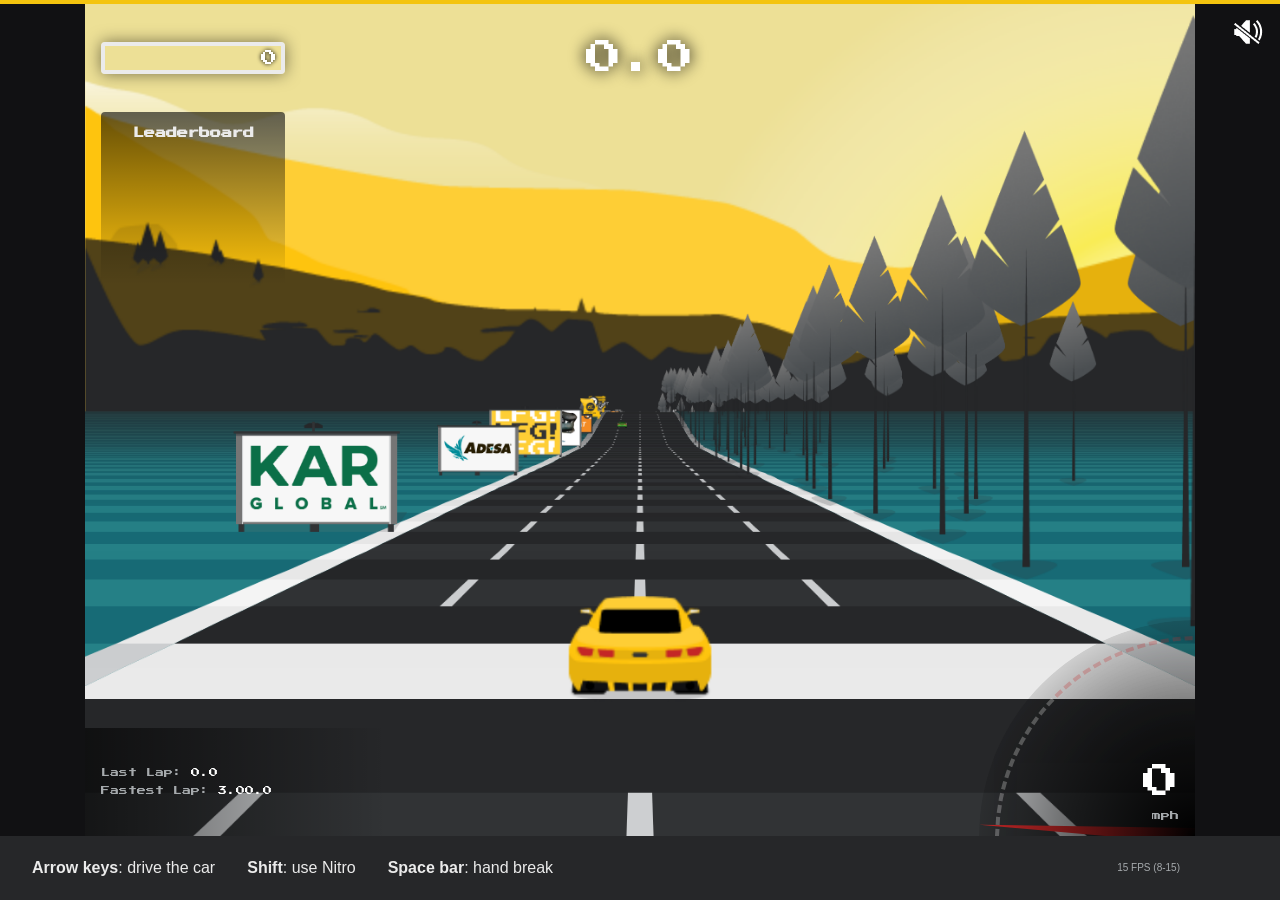
==== games/outrun/index.html @ 24c43a64 "feat: atualiza PIXEL com carrossel, nova identidade visual e melhorias" ====
<!DOCTYPE html> 

<html>
  <head>
    <title>Outrun JS</title>
    <meta http-equiv="Content-Type" content="text/html; charset=utf-8"/>
    <link href="./styles/style.css" rel="stylesheet" type="text/css" />
    <link href="./styles/leaderboard.css" rel="stylesheet" type="text/css" />
  </head> 

  <body> 
    <div id="wrapper">
      <!-- TOPBAR -->
      <header id="header">
        <audio id='music' muted='true' loop>
          <source src="music/racer.ogg">
          <source src="music/racer.mp3">
        </audio>
        <button id="mute" onclick="Game.playMusic();" class=' on'>Music</button>
      </header>
      
      <!-- CONTENT -->
      <main id="content">
        <div id="racer">
          <div id="hud">
            <!-- Leaderboard -->
            <div class="leaderboard">
              <h1>Leaderboard</h1>
              <ol id="leaderboard-list">
                <!-- Ranking -->
              </ol>
            </div>
            <!-- Speed -->
            <div id="speed">
              <span id="speed_value" class="value">0</span>
              <i id="speed_slider"></i>
            </div>
            <div id="nitro">
              <span id="nitro_value" class="value">0</span>
              <figure id="nitro_slider_container">
                <i id="nitro_slider"></i>
              </figure>
            </div>
            <!-- Time -->
            <div id="current_lap_time">
              <span id="current_lap_time_value" class="value">0.0</span>
            </div> 
            <!-- Laps -->
            <div id="lap_time">
              <span id="last_lap_time">
                Last Lap: <span id="last_lap_time_value" class="value">0.0</span>
              </span>
              <span id="fast_lap_time">
                Fastest Lap: <span id="fast_lap_time_value" class="value">0.0</span>
              </span>
            </div>
          </div>
          <!-- Game -->
          <canvas id="canvas">Sorry, there was an error loading the canvas.</canvas>
        </div>
      </main>
      
      <!-- BOTTOMBAR -->
      <footer id="bottombar">
        <!-- Instructions -->
        <div id='instructions'>
          <p><b>Arrow keys</b>: drive the car</p>
          <p><b>Shift</b>: use Nitro</p>
          <p><b>Space bar</b>: hand break</p>
        </div>
        <!-- Options -->
        <div id="controls">
          <input id="lanes" type="hidden">
          <input id="roadWidth" type='hidden'>
          <span id="currentRoadWidth"></span>
          <input id="cameraHeight" type='hidden'>
          <span id="currentCameraHeight"></span>
          <input id="drawDistance" type='hidden'>
          <span id="currentDrawDistance"></span>
          <input id="fieldOfView" type='hidden'>
          <span id="currentFieldOfView"></span>
          <input id="fogDensity" type='hidden'>
          <span id="currentFogDensity"></span>
          <input id="resolution" type='hidden'>
        </div>
        <!-- FPS meter -->
        <div id="fps-box"></div>
      </footer>
    </div>

    <!-- JS -->
    <script src="stats.js"></script>
    <script src="common.js"></script>    
    <script>
      var fps            = 60;                      // how many 'update' frames per second
      var step           = 1/fps;                   // how long is each frame (in seconds)
      var width          = 1280;                    // logical canvas width
      var height         = 960;                     // logical canvas height
      var centrifugal    = 0.3;                     // centrifugal force multiplier when going around curves
      var offRoadDecel   = 0.99;                    // speed multiplier when off road (e.g. you lose 2% speed each update frame)
      var skySpeed       = 0.001;                   // background sky layer scroll speed when going around curve (or up hill)
      var hillSpeed      = 0.002;                   // background hill layer scroll speed when going around curve (or up hill)
      var treeSpeed      = 0.003;                   // background tree layer scroll speed when going around curve (or up hill)
      var skyOffset      = 0;                       // current sky scroll offset
      var hillOffset     = 0;                       // current hill scroll offset
      var treeOffset     = 0;                       // current tree scroll offset
      var segments       = [];                      // array of road segments
      var cars           = [];                      // array of cars on the road
      var stats          = Game.stats('fps-box');   // mr.doobs FPS counter
      var canvas         = Dom.get('canvas');       // our canvas...
      var ctx            = canvas.getContext('2d'); // ...and its drawing context
      var background     = null;                    // our background image (loaded below)
      var sprites        = null;                    // our spritesheet (loaded below)
      var resolution     = null;                    // scaling factor to provide resolution independence (computed)
      var roadWidth      = 2000;                    // actually half the roads width, easier math if the road spans from -roadWidth to +roadWidth
      var segmentLength  = 200;                     // length of a single segment
      var rumbleLength   = 2;                       // number of segments per red/white rumble strip
      var trackLength    = null;                    // z length of entire track (computed)
      var lanes          = 4;                       // number of lanes
      var fieldOfView    = 100;                     // angle (degrees) for field of view
      var cameraHeight   = 1280;                    // z height of camera
      var cameraDepth    = null;                    // z distance camera is from screen (computed)
      var drawDistance   = 280;                     // number of segments to draw
      var playerX        = 0;                       // player x offset from center of road (-1 to 1 to stay independent of roadWidth)
      var playerZ        = null;                    // player relative z distance from camera (computed)
      var fogDensity     = 6;                       // exponential fog density
      var position       = 0;                       // current camera Z position (add playerZ to get player's absolute Z position)
      var speed          = 0;                       // current speed
      var maxSpeed       = segmentLength/step;      // top speed (ensure we can't move more than 1 segment in a single frame to make collision detection easier)
      var accel          =  maxSpeed/5;             // acceleration rate - tuned until it 'felt' right
      var breaking       = -maxSpeed;               // deceleration rate when braking
      var decel          = -maxSpeed/5;             // 'natural' deceleration rate when neither accelerating, nor braking
      var handBreak      = -(maxSpeed*2);           // BLC hand break
      var lightSpeed     =  maxSpeed*1.25;          // BLC light speed
      var offRoadDecel   = -maxSpeed/2;             // off road deceleration is somewhere in between
      var offRoadLimit   =  maxSpeed/4;             // limit when off road deceleration no longer applies (e.g. you can always go at least this speed even when off road)
      var totalCars      = 200;                     // total number of cars on the road
      var currentLapTime = 0;                       // current lap time
      var lastLapTime    = null;                    // last lap time
      var carNitro       = 0;
      var maxNitro       = 100;
      var minNitro       = maxNitro * 0.2;
      var nitroReload    = false;
      var leaderboard    = [];
      var urlParams      = new URLSearchParams(window.location.search);
      var username       = urlParams.get('username'); 
      var keyLeft        = false;
      var keyRight       = false;
      var keyFaster      = false;
      var keySlower      = false;
      var keyHandBreak   = false;
      var keyLightSpeed  = false;
      var lightSpeedMode = false;
      var fillingNitroCounter = 0;
      var usingNitroCounter = 0;
      var routeProgress = 0;

      var hud = {
        speed:            { value: null, dom: Dom.get('speed_value')            },
        nitro:            { value: null, dom: Dom.get('nitro_value')            },
        current_lap_time: { value: null, dom: Dom.get('current_lap_time_value') },
        last_lap_time:    { value: null, dom: Dom.get('last_lap_time_value')    },
        fast_lap_time:    { value: null, dom: Dom.get('fast_lap_time_value')    }
      }

      //=========================================================================
      // UPDATE THE GAME WORLD
      //=========================================================================
      function update(dt) {
        var n, car, carW, sprite, spriteW;
        var playerSegment = findSegment(position+playerZ);
        var playerW       = SPRITES.PLAYER_STRAIGHT.w * SPRITES.SCALE;
        lightSpeedMode    = keyLightSpeed && carNitro > 0 && !nitroReload
        maxSpeed          = lightSpeedMode ? segmentLength/(step/1.75) : segmentLength/(step/1.25);
        var speedPercent  = speed/maxSpeed;
        var dx            = dt * 2 * speedPercent; // at top speed, should be able to cross from left to right (-1 to 1) in 1 second
        var startPosition = position;

        if (carNitro < maxNitro)
          fillNitro();

        updateCars(dt, playerSegment, playerW);

        position = Util.increase(position, dt * speed, trackLength);

        if (keyLeft)
          playerX = playerX - dx;
        else if (keyRight)
          playerX = playerX + dx;
        
        playerX = playerX - (dx * speedPercent * playerSegment.curve * centrifugal);

        if (keyFaster){
          if (lightSpeedMode) {
            useNitro();
            speed = Util.accelerate(speed, (carNitro == 0 ? accel : lightSpeed), dt);
          } else if (carNitro == 0 && speed >= segmentLength/(step/1.25)) {
            speed = Util.accelerate(speed, breaking, dt);
          } else if (keyHandBreak) {
            speed = Util.accelerate(speed, handBreak, dt);
          } else {
            speed = Util.accelerate(speed, accel, dt);
          }
        } else if (keySlower) {
          speed = Util.accelerate(speed, breaking, dt);
        }  else if (keyHandBreak) {
          speed = Util.accelerate(speed, handBreak, dt);
        } else {
          speed = Util.accelerate(speed, decel, dt);
        }
        
        speed = Util.limit(speed, 0, maxSpeed);

        updateSpeedometer();

        if ((playerX < -1) || (playerX > 1)) {
          if (speed > offRoadLimit)
            speed = Util.accelerate(speed, offRoadDecel, dt);

          for(n = 0 ; n < playerSegment.sprites.length ; n++) {
            sprite  = playerSegment.sprites[n];
            spriteW = sprite.source.w * SPRITES.SCALE;
            if (Util.overlap(playerX, playerW, sprite.offset + spriteW/2 * (sprite.offset > 0 ? 1 : -1), spriteW)) {
              speed = maxSpeed/5;
              position = Util.increase(playerSegment.p1.world.z, -playerZ, trackLength); // stop in front of sprite (at front of segment)
              break;
            }
          }
        }

        for(n = 0 ; n < playerSegment.cars.length ; n++) {
          car  = playerSegment.cars[n];
          carW = car.sprite.w * SPRITES.SCALE;
          if (speed > car.speed) {
            if (Util.overlap(playerX, playerW, car.offset, carW, 0.8)) {
              speed    = car.speed * (car.speed/speed);
              position = Util.increase(car.z, -playerZ, trackLength);
              break;
            }
          }
        }

        playerX = Util.limit(playerX, -3, 3); // dont ever let it go too far out of bounds
        skyOffset  = Util.increase(skyOffset,  skySpeed  * playerSegment.curve * (position-startPosition)/segmentLength, 1);
        hillOffset = Util.increase(hillOffset, hillSpeed * playerSegment.curve * (position-startPosition)/segmentLength, 1);
        treeOffset = Util.increase(treeOffset, treeSpeed * playerSegment.curve * (position-startPosition)/segmentLength, 1);

        if (position > playerZ) {
          if (currentLapTime && (startPosition < playerZ)) {
            lastLapTime    = currentLapTime;
            currentLapTime = 0;
            if (lastLapTime <= Util.toFloat(Dom.storage.fast_lap_time)) {
              Dom.storage.fast_lap_time = lastLapTime;
              updateHud('fast_lap_time', formatTime(lastLapTime));
              Dom.addClassName('fast_lap_time', 'fastest');
              Dom.addClassName('last_lap_time', 'fastest');
            }
            else {
              Dom.removeClassName('fast_lap_time', 'fastest');
              Dom.removeClassName('last_lap_time', 'fastest');
            }

            createOrUpdate(lastLapTime);
            updateHud('last_lap_time', formatTime(lastLapTime));
            Dom.show('last_lap_time');
          }
          else {
            currentLapTime += dt;
          }
        }

        updateHud('speed',            5 * Math.round(speed/500));
        updateHud('current_lap_time', formatTime(currentLapTime));
      }

      //-------------------------------------------------------------------------

      function fillNitro() {
        if (routeProgress < 351) {
          if (++routeProgress == 350)
            nitroReload = true;
        }

        if (!keyLightSpeed && routeProgress >= 350 && fillingNitroCounter >= 10) {
          updateHud('nitro', ++carNitro);
          if (carNitro > minNitro) {
            nitroReload = false;
          }

          fillingNitroCounter = 0;
        }
        fillingNitroCounter++;
      }

      function useNitro() {
        if (keyFaster && ++usingNitroCounter >= 3) {
          updateHud('nitro', --carNitro);
          if (carNitro == 0)
            nitroReload = true;

          usingNitroCounter = 0;
        }
      }

      function updateSpeedometer() {
        var nitro = document.getElementById('nitro_slider');
        nitro.style.cssText += 'width:' + carNitro + '%;';
        
        if (carNitro <= maxNitro * 0.25) {
          nitro.classList.add('alert');
          nitro.classList.remove('warning');
        } else if (carNitro > maxNitro * 0.25 && carNitro <= maxNitro * 0.75) {
          nitro.classList.add('warning');
          nitro.classList.remove('alert');
        } else {
          nitro.classList.remove('alert');
          nitro.classList.remove('warning');
        }
        
        var speedometer = document.getElementById('speed_slider');
        speedometer.style.cssText += 'transform: rotate(' + parseInt(3 + (speed * 84 / maxSpeed)) + 'deg);';
      }

      function updateCars(dt, playerSegment, playerW) {
        var n, car, oldSegment, newSegment;
        for(n = 0 ; n < cars.length ; n++) {
          car         = cars[n];
          oldSegment  = findSegment(car.z);
          car.offset  = car.offset + updateCarOffset(car, oldSegment, playerSegment, playerW);
          car.z       = Util.increase(car.z, dt * car.speed, trackLength);
          car.percent = Util.percentRemaining(car.z, segmentLength); // useful for interpolation during rendering phase
          newSegment  = findSegment(car.z);
          if (oldSegment != newSegment) {
            index = oldSegment.cars.indexOf(car);
            oldSegment.cars.splice(index, 1);
            newSegment.cars.push(car);
          }
        }
      }

      function updateCarOffset(car, carSegment, playerSegment, playerW) {
        var i, j, dir, segment, otherCar, otherCarW, lookahead = 20, carW = car.sprite.w * SPRITES.SCALE;

        // optimization, dont bother steering around other cars when 'out of sight' of the player
        if ((carSegment.index - playerSegment.index) > drawDistance)
          return 0;

        for(i = 1 ; i < lookahead ; i++) {
          segment = segments[(carSegment.index+i)%segments.length];

          if ((segment === playerSegment) && (car.speed > speed) && (Util.overlap(playerX, playerW, car.offset, carW, 1.2))) {
            if (playerX > 0.5)
              dir = -1;
            else if (playerX < -0.5)
              dir = 1;
            else
              dir = (car.offset > playerX) ? 1 : -1;
            return dir * 1/i * (car.speed-speed)/maxSpeed; // the closer the cars (smaller i) and the greated the speed ratio, the larger the offset
          }

          for(j = 0 ; j < segment.cars.length ; j++) {
            otherCar  = segment.cars[j];
            otherCarW = otherCar.sprite.w * SPRITES.SCALE;
            if ((car.speed > otherCar.speed) && Util.overlap(car.offset, carW, otherCar.offset, otherCarW, 1.2)) {
              if (otherCar.offset > 0.5)
                dir = -1;
              else if (otherCar.offset < -0.5)
                dir = 1;
              else
                dir = (car.offset > otherCar.offset) ? 1 : -1;
              return dir * 1/i * (car.speed-otherCar.speed)/maxSpeed;
            }
          }
        }

        // if no cars ahead, but I have somehow ended up off road, then steer back on
        if (car.offset < -0.9)
          return 0.1;
        else if (car.offset > 0.9)
          return -0.1;
        else
          return 0;
      }

      //-------------------------------------------------------------------------

      function updateHud(key, value) { // accessing DOM can be slow, so only do it if value has changed
        if (hud[key].value !== value) {
          hud[key].value = value;
          Dom.set(hud[key].dom, value);
        }
      }

      function formatTime(dt) {
        var minutes = Math.floor(dt/60);
        var seconds = Math.floor(dt - (minutes * 60));
        var tenths  = Math.floor(10 * (dt - Math.floor(dt)));
        if (minutes > 0)
          return minutes + "." + (seconds < 10 ? "0" : "") + seconds + "." + tenths;
        else
          return seconds + "." + tenths;
      }

      //=========================================================================
      // RENDER THE LEADERBOARD
      //=========================================================================

      function getRanking() {
        const myHeaders = new Headers();
        myHeaders.append("X-User-Email", urlParams.get('email'));
        myHeaders.append("X-User-Token", urlParams.get('token'));
        myHeaders.append("Accept", "application/json; application/vnd.backlotcars.v3");

        const requestOptions = {
          method: 'GET',
          headers: myHeaders
        };

        fetch(`${urlParams.get('api_url')}/api/rankings`, requestOptions)
          .then(response => response.json())
          .then(result => {
            leaderboard = result.data;
            reloadLeaderboard();
          })
          .catch(error => {throw error;});
      }

      function createOrUpdate(lastLapTime) {
        const myHeaders = new Headers();
        myHeaders.append("X-User-Email", urlParams.get('email'));
        myHeaders.append("X-User-Token", urlParams.get('token'));
        myHeaders.append("Accept", "application/json; application/vnd.backlotcars.v3");

        const requestOptions = {
          method: 'POST',
          headers: myHeaders
        };

        fetch(`${urlParams.get('api_url')}/api/rankings/create_or_update?lap_time=${lastLapTime}`, requestOptions)
          .then(result => getRanking())
          .catch(error => {throw error;});
      }

      function putToLeaderboard(name, time) {
        var ol = Dom.get('leaderboard-list');
        var li = document.createElement("li");
        li.innerHTML += 
            `<mark>${name || 'Anonymous'}</mark><small>${time}</small>`;
        ol.appendChild(li);
      }

      function reloadLeaderboard() {
        var ol = Dom.get('leaderboard-list');
        ol.innerHTML = '';
        leaderboard.sort((a,b) => (a.time > b.time) ? 1 : ((b.time > a.time) ? -1 : 0));
        leaderboard = leaderboard.slice(0,5);
        leaderboard.forEach((player) => {
          putToLeaderboard(player.name, formatTime(player.time));
        });
      }

      function updateLeaderboard(lastLapTime) {
        let exist = false;
        let newLeaderboard = leaderboard;
        newLeaderboard = newLeaderboard.map((item) => {
          if(item.name === username && item.time > lastLapTime) {
            exist = true;
            return { name: item.name, time: lastLapTime};
          }
          return item;
        })

        if(!exist) {
          newLeaderboard.push({name: username , time: lastLapTime})
        }

        leaderboard = newLeaderboard;

        reloadLeaderboard();
      }
      
      getRanking();

      //=========================================================================
      // RENDER THE GAME WORLD
      //=========================================================================
      function render() {
        var baseSegment   = findSegment(position);
        var basePercent   = Util.percentRemaining(position, segmentLength);
        var playerSegment = findSegment(position+playerZ);
        var playerPercent = Util.percentRemaining(position+playerZ, segmentLength);
        var playerY       = Util.interpolate(playerSegment.p1.world.y, playerSegment.p2.world.y, playerPercent);
        var maxy          = height;

        var x  = 0;
        var dx = - (baseSegment.curve * basePercent);

        ctx.clearRect(0, 0, width, height);

        Render.background(ctx, background, width, height, BACKGROUND.SKY,   skyOffset,  resolution * skySpeed  * playerY);
        Render.background(ctx, background, width, height, BACKGROUND.HILLS, hillOffset, resolution * hillSpeed * playerY);
        Render.background(ctx, background, width, height, BACKGROUND.TREES, treeOffset, resolution * treeSpeed * playerY);

        var n, i, segment, car, sprite, spriteScale, spriteX, spriteY;

        for(n = 0 ; n < drawDistance ; n++) {
          segment        = segments[(baseSegment.index + n) % segments.length];
          segment.looped = segment.index < baseSegment.index;
          segment.fog    = Util.exponentialFog(n/drawDistance, fogDensity);
          segment.clip   = maxy;

          Util.project(segment.p1, (playerX * roadWidth) - x,      playerY + cameraHeight, position - (segment.looped ? trackLength : 0), cameraDepth, width, height, roadWidth);
          Util.project(segment.p2, (playerX * roadWidth) - x - dx, playerY + cameraHeight, position - (segment.looped ? trackLength : 0), cameraDepth, width, height, roadWidth);

          x  = x + dx;
          dx = dx + segment.curve;

          if ((segment.p1.camera.z <= cameraDepth)         || // behind us
              (segment.p2.screen.y >= segment.p1.screen.y) || // back face cull
              (segment.p2.screen.y >= maxy))                  // clip by (already rendered) hill
            continue;

          Render.segment(ctx, width, lanes,
                         segment.p1.screen.x,
                         segment.p1.screen.y,
                         segment.p1.screen.w,
                         segment.p2.screen.x,
                         segment.p2.screen.y,
                         segment.p2.screen.w,
                         segment.fog,
                         segment.color);

          maxy = segment.p1.screen.y;
        }

        for(n = (drawDistance-1) ; n > 0 ; n--) {
          segment = segments[(baseSegment.index + n) % segments.length];

          for(i = 0 ; i < segment.cars.length ; i++) {
            car         = segment.cars[i];
            sprite      = car.sprite;
            spriteScale = Util.interpolate(segment.p1.screen.scale, segment.p2.screen.scale, car.percent);
            spriteX     = Util.interpolate(segment.p1.screen.x,     segment.p2.screen.x,     car.percent) + (spriteScale * car.offset * roadWidth * width/2);
            spriteY     = Util.interpolate(segment.p1.screen.y,     segment.p2.screen.y,     car.percent);
            Render.sprite(ctx, width, height, resolution, roadWidth, sprites, car.sprite, spriteScale, spriteX, spriteY, -0.5, -1, segment.clip);
          }

          for(i = 0 ; i < segment.sprites.length ; i++) {
            sprite      = segment.sprites[i];
            spriteScale = segment.p1.screen.scale;
            spriteX     = segment.p1.screen.x + (spriteScale * sprite.offset * roadWidth * width/2);
            spriteY     = segment.p1.screen.y;
            Render.sprite(ctx, width, height, resolution, roadWidth, sprites, sprite.source, spriteScale, spriteX, spriteY, (sprite.offset < 0 ? -1 : 0), -1, segment.clip);
          }

          if (segment == playerSegment) {
            Render.player(ctx, width, height, resolution, roadWidth, sprites, speed/maxSpeed,
                          cameraDepth/playerZ,
                          width/2,
                          (height/2) - (cameraDepth/playerZ * Util.interpolate(playerSegment.p1.camera.y, playerSegment.p2.camera.y, playerPercent) * height/2),
                          speed * (keyLeft ? -1 : keyRight ? 1 : 0),
                          playerSegment.p2.world.y - playerSegment.p1.world.y,
                          keyHandBreak,
                          lightSpeedMode);
          }
        }
      }

      function findSegment(z) {
        return segments[Math.floor(z/segmentLength) % segments.length]; 
      }

      //=========================================================================
      // BUILD ROAD GEOMETRY
      //=========================================================================
      function lastY() { return (segments.length == 0) ? 0 : segments[segments.length-1].p2.world.y; }

      function addSegment(curve, y) {
        var n = segments.length;
        segments.push({
            index: n,
               p1: { world: { y: lastY(), z:  n   *segmentLength }, camera: {}, screen: {} },
               p2: { world: { y: y,       z: (n+1)*segmentLength }, camera: {}, screen: {} },
            curve: curve,
          sprites: [],
             cars: [],
            color: Math.floor(n/rumbleLength)%2 ? COLORS.DARK : COLORS.LIGHT
        });
      }

      function addSprite(n, sprite, offset) {
        segments[n].sprites.push({ source: sprite, offset: offset });
      }

      function addRoad(enter, hold, leave, curve, y) {
        var startY   = lastY();
        var endY     = startY + (Util.toInt(y, 0) * segmentLength);
        var n, total = enter + hold + leave;
        for(n = 0 ; n < enter ; n++)
          addSegment(Util.easeIn(0, curve, n/enter), Util.easeInOut(startY, endY, n/total));
        for(n = 0 ; n < hold  ; n++)
          addSegment(curve, Util.easeInOut(startY, endY, (enter+n)/total));
        for(n = 0 ; n < leave ; n++)
          addSegment(Util.easeInOut(curve, 0, n/leave), Util.easeInOut(startY, endY, (enter+hold+n)/total));
      }

      var ROAD = {
        LENGTH: { NONE: 0, SHORT:  25, MEDIUM:   50, LONG:  100 },
        HILL:   { NONE: 0, LOW:    20, MEDIUM:   40, HIGH:   60 },
        CURVE:  { NONE: 0, EASY:    2, MEDIUM:    4, HARD:    6 }
      };

      function addStraight(num) {
        num = num || ROAD.LENGTH.MEDIUM;
        addRoad(num, num, num, 0, 0);
      }

      function addHill(num, height) {
        num    = num    || ROAD.LENGTH.MEDIUM;
        height = height || ROAD.HILL.MEDIUM;
        addRoad(num, num, num, 0, height);
      }

      function addCurve(num, curve, height) {
        num    = num    || ROAD.LENGTH.MEDIUM;
        curve  = curve  || ROAD.CURVE.MEDIUM;
        height = height || ROAD.HILL.NONE;
        addRoad(num, num, num, curve, height);
      }
          
      function addLowRollingHills(num, height) {
        num    = num    || ROAD.LENGTH.SHORT;
        height = height || ROAD.HILL.LOW;
        addRoad(num, num, num,  0,                height/2);
        addRoad(num, num, num,  0,               -height);
        addRoad(num, num, num,  ROAD.CURVE.EASY,  height);
        addRoad(num, num, num,  0,                0);
        addRoad(num, num, num, -ROAD.CURVE.EASY,  height/2);
        addRoad(num, num, num,  0,                0);
      }

      function addSCurves() {
        addRoad(ROAD.LENGTH.MEDIUM, ROAD.LENGTH.MEDIUM, ROAD.LENGTH.MEDIUM,  -ROAD.CURVE.EASY,    ROAD.HILL.NONE);
        addRoad(ROAD.LENGTH.MEDIUM, ROAD.LENGTH.MEDIUM, ROAD.LENGTH.MEDIUM,   ROAD.CURVE.MEDIUM,  ROAD.HILL.MEDIUM);
        addRoad(ROAD.LENGTH.MEDIUM, ROAD.LENGTH.MEDIUM, ROAD.LENGTH.MEDIUM,   ROAD.CURVE.EASY,   -ROAD.HILL.LOW);
        addRoad(ROAD.LENGTH.MEDIUM, ROAD.LENGTH.MEDIUM, ROAD.LENGTH.MEDIUM,  -ROAD.CURVE.EASY,    ROAD.HILL.MEDIUM);
        addRoad(ROAD.LENGTH.MEDIUM, ROAD.LENGTH.MEDIUM, ROAD.LENGTH.MEDIUM,  -ROAD.CURVE.MEDIUM, -ROAD.HILL.MEDIUM);
      }

      function addBumps() {
        addRoad(10, 10, 10, 0,  5);
        addRoad(10, 10, 10, 0, -2);
        addRoad(10, 10, 10, 0, -5);
        addRoad(10, 10, 10, 0,  8);
        addRoad(10, 10, 10, 0,  5);
        addRoad(10, 10, 10, 0, -7);
        addRoad(10, 10, 10, 0,  5);
        addRoad(10, 10, 10, 0, -2);
      }

      function addDownhillToEnd(num) {
        num = num || 200;
        addRoad(num, num, num, -ROAD.CURVE.EASY, -lastY()/segmentLength);
      }

      function resetRoad() {
        segments = [];

        addStraight(ROAD.LENGTH.SHORT);
        addLowRollingHills();
        addSCurves();
        addCurve(ROAD.LENGTH.MEDIUM, ROAD.CURVE.MEDIUM, ROAD.HILL.LOW);
        addBumps();
        addLowRollingHills();
        addCurve(ROAD.LENGTH.LONG*2, ROAD.CURVE.MEDIUM, ROAD.HILL.MEDIUM);
        addStraight();
        addHill(ROAD.LENGTH.MEDIUM, ROAD.HILL.HIGH);
        addSCurves();
        addCurve(ROAD.LENGTH.LONG, -ROAD.CURVE.MEDIUM, ROAD.HILL.NONE);
        addHill(ROAD.LENGTH.LONG, ROAD.HILL.HIGH);
        addCurve(ROAD.LENGTH.LONG, ROAD.CURVE.MEDIUM, -ROAD.HILL.LOW);
        addBumps();
        addHill(ROAD.LENGTH.LONG, -ROAD.HILL.MEDIUM);
        addStraight();
        addSCurves();
        addDownhillToEnd();

        resetSprites();
        resetCars();

        segments[findSegment(playerZ).index + 2].color = COLORS.START;
        segments[findSegment(playerZ).index + 3].color = COLORS.START;
        for(var n = 0 ; n < rumbleLength ; n++)
          segments[segments.length-1-n].color = COLORS.FINISH;

        trackLength = segments.length * segmentLength;
      }

      function resetSprites() {
        var n, i;

        addSprite(20,  SPRITES.BILLBOARD07, -1);
        addSprite(40,  SPRITES.BILLBOARD06, -1);
        addSprite(60,  SPRITES.BILLBOARD08, -1);
        addSprite(80,  SPRITES.BILLBOARD09, -1);
        addSprite(100, SPRITES.BILLBOARD01, -1);
        addSprite(120, SPRITES.BILLBOARD02, -1);
        addSprite(140, SPRITES.BILLBOARD03, -1);
        addSprite(160, SPRITES.BILLBOARD04, -1);
        addSprite(180, SPRITES.BILLBOARD05, -1);

        addSprite(240,                  SPRITES.BILLBOARD07, -1.2);
        addSprite(240,                  SPRITES.BILLBOARD06,  1.2);
        addSprite(segments.length - 25, SPRITES.BILLBOARD07, -1.2);
        addSprite(segments.length - 25, SPRITES.BILLBOARD06,  1.2);

        for(n = 10 ; n < 200 ; n += 4 + Math.floor(n/100)) {
          addSprite(n, SPRITES.PALM_TREE, 0.5 + Math.random()*0.5);
          addSprite(n, SPRITES.PALM_TREE,   1 + Math.random()*2);
        }

        for(n = 250 ; n < 1000 ; n += 5) {
          addSprite(n,     SPRITES.COLUMN, 1.1);
          addSprite(n + Util.randomInt(0,5), SPRITES.TREE1, -1 - (Math.random() * 2));
          addSprite(n + Util.randomInt(0,5), SPRITES.TREE2, -1 - (Math.random() * 2));
        }

        for(n = 200 ; n < segments.length ; n += 3) {
          addSprite(n, Util.randomChoice(SPRITES.PLANTS), Util.randomChoice([1,-1]) * (2 + Math.random() * 5));
        }

        var side, sprite, offset;
        for(n = 1000 ; n < (segments.length-50) ; n += 100) {
          side      = Util.randomChoice([1, -1]);
          addSprite(n + Util.randomInt(0, 50), Util.randomChoice(SPRITES.BILLBOARDS), -side);
          for(i = 0 ; i < 20 ; i++) {
            sprite = Util.randomChoice(SPRITES.PLANTS);
            offset = side * (1.5 + Math.random());
            addSprite(n + Util.randomInt(0, 50), sprite, offset);
          }
        }
      }

      function resetCars() {
        cars = [];
        var n, car, segment, offset, z, sprite, speed;
        for (var n = 0 ; n < totalCars ; n++) {
          offset = Math.random() * Util.randomChoice([-0.8, 0.8]);
          z      = Math.floor(Math.random() * segments.length) * segmentLength;
          sprite = Util.randomChoice(SPRITES.CARS);
          speed  = maxSpeed/4 + Math.random() * maxSpeed/(sprite == SPRITES.SEMI ? 4 : 2);
          car = { offset: offset, z: z, sprite: sprite, speed: speed };
          segment = findSegment(car.z);
          segment.cars.push(car);
          cars.push(car);
        }
      }

      //=========================================================================
      // THE GAME LOOP
      //=========================================================================
      Game.run({
        canvas: canvas, render: render, update: update, stats: stats, step: step,
        images: ["background", "sprites"],
        keys: [
          { keys: [KEY.LEFT,  KEY.A], mode: 'down', action: function() { keyLeft   = true;  } },
          { keys: [KEY.RIGHT, KEY.D], mode: 'down', action: function() { keyRight  = true;  } },
          { keys: [KEY.UP,    KEY.W], mode: 'down', action: function() { keyFaster = true;  } },
          { keys: [KEY.DOWN,  KEY.S], mode: 'down', action: function() { keySlower = true;  } },
          { keys: [KEY.SPACE], mode: 'down', action: function() { keyHandBreak = true;  } },
          { keys: [KEY.SHIFT], mode: 'down', action: function() { keyLightSpeed = true;  } },
          { keys: [KEY.LEFT,  KEY.A], mode: 'up',   action: function() { keyLeft   = false; } },
          { keys: [KEY.RIGHT, KEY.D], mode: 'up',   action: function() { keyRight  = false; } },
          { keys: [KEY.UP,    KEY.W], mode: 'up',   action: function() { keyFaster = false; } },
          { keys: [KEY.SPACE], mode: 'up',   action: function() { keyHandBreak = false; } },
          { keys: [KEY.SHIFT], mode: 'up', action: function() { keyLightSpeed = false;  } }
        ],
        ready: function(images) {
          background = images[0];
          sprites    = images[1];
          reset();
          Dom.storage.fast_lap_time = Dom.storage.fast_lap_time || 180;
          updateHud('fast_lap_time', formatTime(Util.toFloat(Dom.storage.fast_lap_time)));
        }
      });

      function reset(options) {
        options       = options || {};
        canvas.width  = width  = Util.toInt(options.width,          width);
        canvas.height = height = Util.toInt(options.height,         height);
        lanes                  = Util.toInt(options.lanes,          lanes);
        roadWidth              = Util.toInt(options.roadWidth,      roadWidth);
        cameraHeight           = Util.toInt(options.cameraHeight,   cameraHeight);
        drawDistance           = Util.toInt(options.drawDistance,   drawDistance);
        fogDensity             = Util.toInt(options.fogDensity,     fogDensity);
        fieldOfView            = Util.toInt(options.fieldOfView,    fieldOfView);
        segmentLength          = Util.toInt(options.segmentLength,  segmentLength);
        rumbleLength           = Util.toInt(options.rumbleLength,   rumbleLength);
        cameraDepth            = 1 / Math.tan((fieldOfView/2) * Math.PI/180);
        playerZ                = (cameraHeight * cameraDepth + 300);
        resolution             = height/480;
        refreshTweakUI();

        if ((segments.length==0) || (options.segmentLength) || (options.rumbleLength))
          resetRoad(); // only rebuild road when necessary
      }

      //=========================================================================
      // TWEAK UI HANDLERS
      //=========================================================================
      Dom.on('resolution', 'change', function(ev) {
        var w, h, ratio;
        switch(ev.target.options[ev.target.selectedIndex].value) {
          case 'fine':   w = 1280; h = 960;  ratio=w/width; break;
          case 'high':   w = 1024; h = 768;  ratio=w/width; break;
          case 'medium': w = 640;  h = 480;  ratio=w/width; break;
          case 'low':    w = 480;  h = 360;  ratio=w/width; break;
        }
        reset({ width: w, height: h })
        Dom.blur(ev);
      });

      Dom.on('lanes',          'change', function(ev) { Dom.blur(ev); reset({ lanes:         ev.target.options[ev.target.selectedIndex].value }); });
      Dom.on('roadWidth',      'change', function(ev) { Dom.blur(ev); reset({ roadWidth:     Util.limit(Util.toInt(ev.target.value), Util.toInt(ev.target.getAttribute('min')), Util.toInt(ev.target.getAttribute('max'))) }); });
      Dom.on('cameraHeight',   'change', function(ev) { Dom.blur(ev); reset({ cameraHeight:  Util.limit(Util.toInt(ev.target.value), Util.toInt(ev.target.getAttribute('min')), Util.toInt(ev.target.getAttribute('max'))) }); });
      Dom.on('drawDistance',   'change', function(ev) { Dom.blur(ev); reset({ drawDistance:  Util.limit(Util.toInt(ev.target.value), Util.toInt(ev.target.getAttribute('min')), Util.toInt(ev.target.getAttribute('max'))) }); });
      Dom.on('fieldOfView',    'change', function(ev) { Dom.blur(ev); reset({ fieldOfView:   Util.limit(Util.toInt(ev.target.value), Util.toInt(ev.target.getAttribute('min')), Util.toInt(ev.target.getAttribute('max'))) }); });
      Dom.on('fogDensity',     'change', function(ev) { Dom.blur(ev); reset({ fogDensity:    Util.limit(Util.toInt(ev.target.value), Util.toInt(ev.target.getAttribute('min')), Util.toInt(ev.target.getAttribute('max'))) }); });

      function refreshTweakUI() {
        Dom.get('lanes').selectedIndex = lanes-1;
        Dom.get('currentRoadWidth').innerHTML      = Dom.get('roadWidth').value      = roadWidth;
        Dom.get('currentCameraHeight').innerHTML   = Dom.get('cameraHeight').value   = cameraHeight;
        Dom.get('currentDrawDistance').innerHTML   = Dom.get('drawDistance').value   = drawDistance;
        Dom.get('currentFieldOfView').innerHTML    = Dom.get('fieldOfView').value    = fieldOfView;
        Dom.get('currentFogDensity').innerHTML     = Dom.get('fogDensity').value     = fogDensity;
      }
      //=========================================================================
    </script>


    <script>
      // Controles por toque adicionados para a versão incorporada no museu.
      // As variáveis originais do jogo são acionadas diretamente, sem alterar sua física.
      (function () {
        var map = {
          left: "keyLeft",
          right: "keyRight",
          accelerate: "keyFaster",
          brake: "keySlower",
          nitro: "keyLightSpeed",
          handbrake: "keyHandBreak"
        };
        var buttons = document.querySelectorAll("[data-control]");
        function releaseAll() {
          buttons.forEach(function (button) {
            var variable = map[button.dataset.control];
            if (variable) window[variable] = false;
            button.classList.remove("is-pressed");
          });
        }
        buttons.forEach(function (button) {
          var variable = map[button.dataset.control];
          function press(event) {
            event.preventDefault();
            if (variable) window[variable] = true;
            button.classList.add("is-pressed");
            if (button.setPointerCapture && event.pointerId !== undefined) {
              try { button.setPointerCapture(event.pointerId); } catch (_) {}
            }
          }
          function release(event) {
            if (event) event.preventDefault();
            if (variable) window[variable] = false;
            button.classList.remove("is-pressed");
          }
          button.addEventListener("pointerdown", press);
          button.addEventListener("pointerup", release);
          button.addEventListener("pointercancel", release);
          button.addEventListener("lostpointercapture", release);
          button.addEventListener("contextmenu", function (event) { event.preventDefault(); });
        });
        window.addEventListener("blur", releaseAll);
        document.addEventListener("visibilitychange", function () {
          if (document.hidden) releaseAll();
        });
      })();
    </script>
  </body> 
</html>
---- games/outrun/styles/style.css ----
/***************************************************************/
/* ------------------------ VARIABLES ------------------------ */
/***************************************************************/
:root {
  --black:         #000000;
  --black-light:   #111113;
  --asphalt:       #313335;
  --asphalt-dark:  #262729;
  --asphalt-light: #4b4f52;
  --grey:          #a6aaad;
  --grey-dark:     #757575;
  --grey-light:    #cdcfd1;
  --smoke:         #f5f5f5;
  --smoke-dark:    #ebebeb;
  --smoke-light:   #f7f7f7;
  --white:         #ffffff;
  --backlot:       #f4c40e;
  --backlot-dark:  #e6b10d;
  --backlot-light: #fece35;
  
  --green:         #0a7b5d;
  --green-dark:    #03543f;
  --green-light:   #16a17c;

  --alert:         #dd2b2b;
  --alert-dark:    #c42626;
  --alert-light:   #dd4b4b;
  --success:       #38bf2c;
  --success-dark:  #31a626;
  --success-light: #4ecc43;
  --background:    #ede096;
  
  --topbar:        4px;
  --bottombar:     64px;
  --hud:           24vh;
  --hud-smaller:   12vh;
  --hud-larger:    48vh;
  --distance:      16px;
  --border:        4px;
  --icon:          32px;
}

/***************************************************************/
/* ------------------------- GLOBAL -------------------------- */
/***************************************************************/
@font-face {
    font-family: 'PressStart2P';
    src: url('../fonts/PressStart2P.ttf');
}

* {
  box-sizing: border-box;
  margin: 0 auto;
  padding: 0;
}

body,
html {
  background-color: var(--black-light);
  font-family: Arial, Helvetica, sans-serif;
  min-height: calc(var(--bottombar) * 6);
  overflow: hidden;
}

#wrapper {
  align-items: center;
  display: flex;
  flex-direction: column;
  height: 100vh;
  justify-content: space-between;
  width: 100%;
}

/***************************************************************/
/* ------------------------- LAYOUT -------------------------- */
/***************************************************************/
/* Topbar */
#header {
  align-items: center;
  background-color: var(--backlot);
  display: flex;
  height: var(--topbar);
  justify-content: space-between;
  position: relative;
  width: 100%;
  z-index: 1;
}
/* Content */
#content {
  background-color: var(--black-light);
  height: calc(100vh - var(--bottombar) - var(--topbar));
  width: 100%;
  z-index: 0;
}
#content #racer,
#content #canvas {
  height: 100%;
  max-width: 100%;
  position: relative;
  width: calc((100vh - var(--bottombar) - var(--topbar)) * 4/3);
}
#content #racer {
  z-index: 0;
}
#content #canvas {
  background-color: var(--background);
  object-fit: contain;
  z-index: 0;
}
/* Bottombar */
#bottombar {
  align-items: center;
  background-color: var(--asphalt-dark);
  display: flex;
  height: var(--bottombar);
  justify-content: flex-start;
  padding: var(--distance);
  width: 100%;
  z-index: 0;
}

/***************************************************************/
/* -------------------------- GAME --------------------------- */
/***************************************************************/
/* Hud */
#hud {
  background-color: transparent;
  color: var(--black);
  font-family: 'PressStart2P', cursive;
  height: 100%;
  padding: var(--distance);
  position: absolute;
  width: 100%;
  z-index: 1;
}
/* Nitro */
#hud #nitro {
  align-items: center;
  display: flex;
  flex-direction: column;
  height: var(--hud-smaller);
  justify-content: center;
  left: 0;
  overflow: hidden;
  position: absolute;
  text-align: left;
  top: 0;
  width: var(--hud);
}
#hud #nitro .value {
  border: var(--border) solid var(--smoke-dark);
  border-radius: var(--border);
  box-shadow: 0 0 var(--distance) rgba(0, 0, 0, 0.5);
  color: var(--white);
  display: block;
  height: var(--icon);
  left: var(--distance);
  line-height: var(--distance);
  padding: var(--border);
  position: absolute;
  text-align: right;
  text-shadow: 0 0 var(--border) var(--black);
  top: calc(50% - var(--icon) / 2);
  width: calc(100% - var(--distance) * 2);
  z-index: 1;
}
#hud #nitro #nitro_slider_container {
  display: block;
  left: var(--distance);
  position: absolute;
  top: calc(50% - var(--icon) / 2);
  width: calc(100% - var(--distance) * 2 - var(--border) * 4);
  z-index: 0;
}
#hud #nitro #nitro_slider {
  background-color: var(--success);
  display: block;
  height: var(--distance);
  left: calc(var(--border) * 2);
  position: absolute;
  top: calc(var(--border) * 2);
  transition: width 200ms ease;
}
#hud #nitro #nitro_slider.alert {
  background-color: var(--alert);
}
#hud #nitro #nitro_slider.warning {
  background-color: var(--backlot);
}
#hud #nitro #nitro_slider::before,
#hud #nitro #nitro_slider::after {
  content: '';
  display: block;
  height: var(--border);
  left: 0;
  position: absolute;
  width: 100%;
  transition: width 200ms ease;
}
#hud #nitro #nitro_slider::before {
  background-color: var(--success-light);
  top: 0;
}
#hud #nitro #nitro_slider::after {
  background-color: var(--success-dark);
  bottom: 0;
}
#hud #nitro #nitro_slider.alert::before {
  background-color: var(--alert-light);
}
#hud #nitro #nitro_slider.alert::after {
  background-color: var(--alert-dark);
}
#hud #nitro #nitro_slider.warning::before {
  background-color: var(--backlot-light);
}
#hud #nitro #nitro_slider.warning::after {
  background-color: var(--backlot-dark);
}
/* Speedometer */
#hud #speed {
  align-items: center;
  border-radius: 100% 0 0 0;
  bottom: 0;
  display: flex;
  flex-direction: column;
  height: var(--hud);
  justify-content: center;
  overflow: hidden;
  position: absolute;
  right: 0;
  width: var(--hud);
}
#hud #speed::before {
  background: radial-gradient(circle, var(--black) 0%, transparent 80%);
  border-radius: 100%;
  content: '';
  height: 200%;
  left: 0;
  position: absolute;
  top: 0;
  width: 200%;
  z-index: 0;
}
#hud #speed::after {
  border-left: var(--border) dashed var(--white);
  border-radius: 100%;
  border-top: var(--border) dashed var(--alert-dark);
  content: '';
  height: calc(200% - var(--distance) * 2);
  left: var(--distance);
  opacity: 0.25;
  position: absolute;
  top: var(--distance);
  width: calc(200% - var(--distance) * 2);
  z-index: 1;
}
#hud #speed .value {
  color: var(--white);
  font-size: 4vh;
  height: 100%;
  padding: 16vh var(--distance) var(--distance) 8vh;
  position: relative;
  text-align: right;
  width: 100%;
  z-index: 2;
}
#hud #speed .value::after {
  color: var(--grey);
  bottom: var(--distance);
  content: ' mph';
  font-size: 1vh;
  position: absolute;
  right: var(--distance);
}
#hud #speed #speed_slider {
  bottom: 0;
  display: block;
  height: 0;
  position: absolute;
  right: 0;
  transform-origin: bottom right;
  width: var(--hud);
  z-index: -1;
}
#hud #speed #speed_slider::before{
  border-bottom: 8px solid transparent;
  border-left: var(--distance) solid transparent;
  border-right: var(--hud) solid var(--alert);
  border-top: 8px solid transparent;
  bottom: -8px;
  content: '';
  display: block;
  right: 0;
  position: absolute;
  width: 0;
}
/* Lap Time */
#hud #current_lap_time {
  align-items: center;
  display: flex;
  flex-direction: column;
  height: var(--hud-smaller);
  justify-content: center;
  overflow: hidden;
  position: absolute;
  left: 0;
  top: 0;
  width: 100%;
}
#hud #current_lap_time .value {
  color: var(--white);
  font-size: 4vh;
  text-shadow: 0 0 var(--distance) var(--black);
}
/* Laps */
#hud #lap_time {
  align-items: center;
  bottom: 0;
  display: flex;
  flex-direction: column;
  height: var(--hud-smaller);
  justify-content: center;
  left: 0;
  overflow: hidden;
  position: absolute;
  text-align: left;
  width: var(--hud-larger);
}
#hud #lap_time::before {
  background: linear-gradient(90deg, var(--black) 0%, transparent 80%);
  content: '';
  height: 100%;
  left: -50%;
  position: absolute;
  top: 0;
  width: 150%;
  z-index: 0;
}
#hud #last_lap_time,
#hud #fast_lap_time {
  color: var(--grey);
  font-size: 1vh;
  height: 2vh;
  line-height: 2vh;
  padding: 0 var(--distance);
  position: relative;
  text-align: left;
  width: 100%;
  z-index: 2;
}
#hud #last_lap_time .value,
#hud #fast_lap_time .value {
  color: var(--white);
}

/***************************************************************/
/* ------------------------ CONTROLS ------------------------- */
/***************************************************************/
/* Mute button */
#mute {
  appearance: none;
  background-position: 0 0;
  background: url('../images/mute.png');
  border: none;
  cursor: pointer;
  display: block;
  font-size: 0;
  height: var(--icon);
  position: absolute;
  right: var(--distance);
  top: var(--distance);
  transition: transform 200ms ease;
  width: var(--icon);
}
#mute.on {
  background-position: -32px 0;
}
#mute:focus,
#mute:hover,
#mute:active {
  outline: none;
}
#mute:hover {
  transform: scale(1.1);
}
/* Instructions */
#instructions {
  align-items: center;
  color: var(--smoke-dark);
  display: flex;
  justify-content: flex-start;
  width: 100%;
}
#instructions p {
  margin: 0 var(--distance);
}
/* Options */
#controls {
  display: none;
}
/* FPS */
#fps-box {
  align-items: center;
  display: flex;
  justify-content: flex-end;
}
#fps-box > * {
  min-width: var(--bottombar);
  padding: var(--distance);
  text-align: right;
}
#fps-box #stats {
  flex-grow: 1;
}
#fps-box #fps,
#fps-box #ms {
  align-items: flex-end;
  cursor: pointer;
  display: flex;
  flex-direction: column;
  margin: 0 0 0 auto;
  width: var(--bottombar);
}
#fps-box #ms {
  display: none;
}
#fps-box #fpsText,
#fps-box #msText {
  color: var(--grey);
  font-size: 10px;
  margin: var(--border);
  text-align: right;
  width: 100%;
}
#fps-box #fpsGraph,
#fps-box #msGraph {
  display: none;
}


/* PIXEL integration: responsive canvas and touch controls */
#content { display:flex; flex-direction:column; align-items:center; height:auto; min-height:0; }
#content #racer, #content #canvas {
  width:min(100vw, calc((100vh - var(--bottombar) - var(--topbar)) * 4 / 3));
  max-width:100vw;
}
#content #racer { height:auto; flex:0 0 auto; }
#content #canvas { display:block; height:auto; aspect-ratio:4 / 3; }
#touch-controls { display:none; width:min(100%, 920px); padding:10px 12px 14px; gap:10px; color:#fff; }
.touch-steering, .touch-driving { display:flex; gap:8px; }
.touch-steering button { flex:1; min-height:54px; font-size:1.45rem; }
.touch-driving { flex:1; flex-wrap:wrap; }
.touch-driving button { flex:1 1 calc(50% - 8px); min-height:42px; font-size:clamp(10px,2.4vw,13px); font-weight:800; letter-spacing:.04em; }
#touch-controls button {
  border:2px solid #fece35; border-radius:8px; background:#242629; color:#fff;
  box-shadow:0 3px 0 #111; touch-action:none; user-select:none; -webkit-user-select:none;
}
#touch-controls button.is-pressed { background:#d94c37; transform:translateY(2px); box-shadow:0 1px 0 #111; }
@media (pointer:coarse), (max-width:760px) {
  html, body { min-height:100%; height:auto; overflow-x:hidden; overflow-y:auto; }
  #wrapper { height:auto; min-height:100svh; justify-content:flex-start; }
  #header { height:8px; min-height:8px; flex:0 0 8px; }
  #content { width:100%; flex:0 0 auto; }
  #content #racer, #content #canvas { width:100vw; max-width:100vw; }
  #content #canvas { height:auto; }
  #hud { padding:8px; }
  #hud #speed .value, #hud #current_lap_time .value { font-size:clamp(12px,3vw,24px); }
  #hud #speed .value { padding:10vh 8px 8px 5vh; }
  #hud #lap_time { width:52%; }
  #hud #lap_time::before { left:0; }
  #hud #last_lap_time, #hud #fast_lap_time { font-size:8px; }
  #hud #nitro { width:34%; }
  #hud #nitro .value { font-size:10px; }
  #touch-controls { display:flex; flex-direction:column; }
  #bottombar { height:auto; min-height:64px; flex-wrap:wrap; gap:10px; padding:12px; }
  #instructions { font-size:11px; }
  #controls, #fps-box { display:none; }
}
---- games/outrun/styles/leaderboard.css ----
/*--------------------
Leaderboard
--------------------*/

.leaderboard {
  background: linear-gradient(rgba(0, 0, 0, 0.6) 0%, transparent 80%);
  border-radius: var(--border);
  height: var(--hud);
  left: var(--distance);
  position: absolute;
  top: var(--hud-smaller);
  width: calc(var(--hud) - var(--distance) * 2);
}

.leaderboard h1 {
  color: var(--smoke-dark);
  font-size: 1.25vh;
  padding: var(--distance);
  text-align: center;
}

.leaderboard ol {
  counter-reset: leaderboard;
  list-style-type: none;
}

.leaderboard ol li {
  align-items: center;
  backface-visibility: hidden;
  counter-increment: leaderboard;
  display: flex;
  padding: var(--border);
  position: relative;
  width: 100%;
}

.leaderboard ol li::before {
  background: var(--white);
  border-radius: var(--distance);
  color: var(--black-light);
  content: counter(leaderboard);
  display: block;
  font-size: 0.8vh;
  height: var(--distance);
  line-height: var(--distance);
  margin: var(--border);
  min-width: var(--distance);
  text-align: center;
  width: var(--distance);
}

.leaderboard ol li mark {
  background: none;
  color: var(--white);
  display: inline-block;
  flex-grow: 1;
  font-size: 1vh;
  height: 100%;
  margin: 0;
  overflow: hidden;
  padding: var(--border);
  text-overflow: ellipsis;
  white-space: nowrap;
}

.leaderboard ol li small {
  color: var(--asphalt);
  display: block;
  font-size: 1vh;
  position: relative;
  text-align: right;
  z-index: 2;
}

.leaderboard ol li:nth-child(1) {
  background: var(--black-light);
}

.leaderboard ol li:nth-child(1)::before {
  background: var(--backlot);
}

.leaderboard ol li:nth-child(1) small {
  color: var(--grey);
}
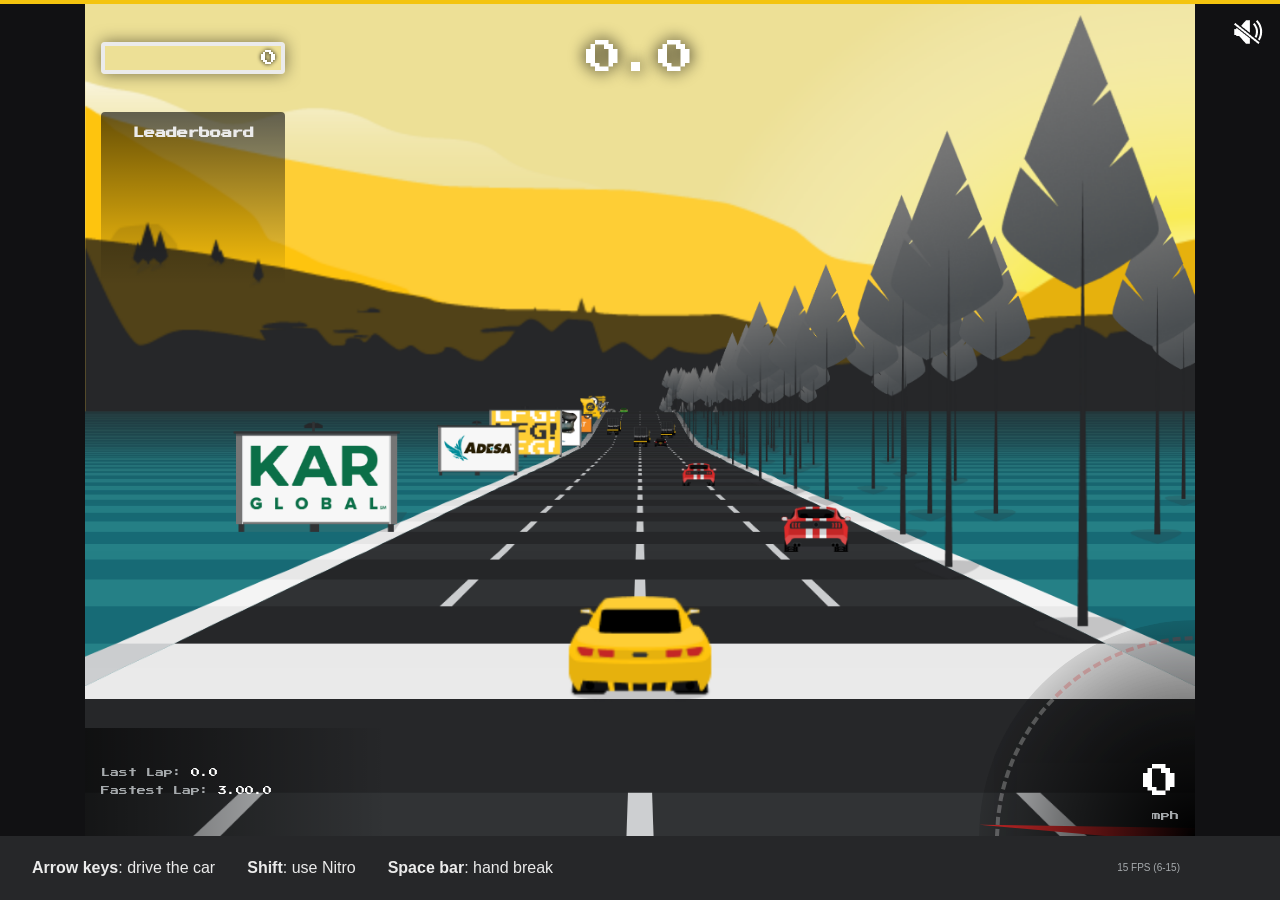
==== commit 52c35514: "adiciona exposicao contemporanea e renova galerias" ====
--- a/games/outrun/index.html
+++ b/games/outrun/index.html
@@ -4,6 +4,7 @@
   <head>
     <title>Outrun JS</title>
     <meta http-equiv="Content-Type" content="text/html; charset=utf-8"/>
+    <meta name="viewport" content="width=device-width, initial-scale=1, viewport-fit=cover" />
     <link href="./styles/style.css" rel="stylesheet" type="text/css" />
     <link href="./styles/leaderboard.css" rel="stylesheet" type="text/css" />
   </head> 
@@ -60,6 +61,20 @@
         </div>
       </main>
       
+      <!-- Touch control pad: visible only on mobile; the original keyboard controls remain. -->
+      <section id="touch-controls" aria-label="Controles de direção e aceleração da corrida">
+        <div class="touch-steering">
+          <button type="button" data-control="left" aria-label="Virar para esquerda">◀</button>
+          <button type="button" data-control="right" aria-label="Virar para direita">▶</button>
+        </div>
+        <div class="touch-driving">
+          <button type="button" data-control="accelerate" class="accelerate" aria-label="Acelerar enquanto pressionado">▲ ACELERAR</button>
+          <button type="button" data-control="brake" aria-label="Frear enquanto pressionado">▼ FREAR</button>
+          <button type="button" data-control="nitro" aria-label="Usar nitro enquanto pressionado">⚡ NITRO</button>
+          <button type="button" data-control="handbrake" aria-label="Freio de mão">FREIO DE MÃO</button>
+        </div>
+        <p class="touch-driving-help">Segure ACELERAR para andar; combine com ◀/▶ para virar.</p>
+      </section>
       <!-- BOTTOMBAR -->
       <footer id="bottombar">
         <!-- Instructions -->
--- a/games/outrun/styles/style.css
+++ b/games/outrun/styles/style.css
@@ -477,3 +477,21 @@
   #instructions { font-size:11px; }
   #controls, #fps-box { display:none; }
 }
+
+/* PIXEL mobile touch corrections: visible, thumb-sized controls without blank vertical regions. */
+@media (pointer:coarse), (max-width:760px) {
+  #wrapper { height:auto; min-height:0; justify-content:flex-start; }
+  #content { min-height:0; height:auto; }
+  #content #racer { height:auto; }
+  #content #canvas { display:block; aspect-ratio:4/3; }
+  #touch-controls { width:100%; flex:0 0 auto; padding:10px 12px 12px; margin:0; gap:10px; background:#171e2c; border-top:1px solid #53677c; }
+  #touch-controls .touch-steering { display:grid; width:100%; grid-template-columns:1fr 1fr; gap:12px; margin:0; }
+  #touch-controls .touch-driving { display:grid; width:100%; grid-template-columns:repeat(2,minmax(0,1fr)); gap:10px; margin:0; }
+  #touch-controls button { width:100%; min-width:0; min-height:57px; padding:10px 4px; border-radius:12px; font-size:clamp(13px,3vw,17px); }
+  #touch-controls .touch-steering button { min-height:59px; font-size:1.7rem; }
+  #touch-controls .touch-driving .accelerate { background:#185e53; border-color:#5fe8b0; }
+  .touch-driving-help { width:100%; margin:0; text-align:center; color:#d1dfeb; font-size:12px; line-height:1.5; }
+  #bottombar { padding:9px 12px; min-height:0; }
+  #instructions { display:none; }
+}
+@media (min-width:761px) and (pointer:fine) { .touch-driving-help { display:none; } }
